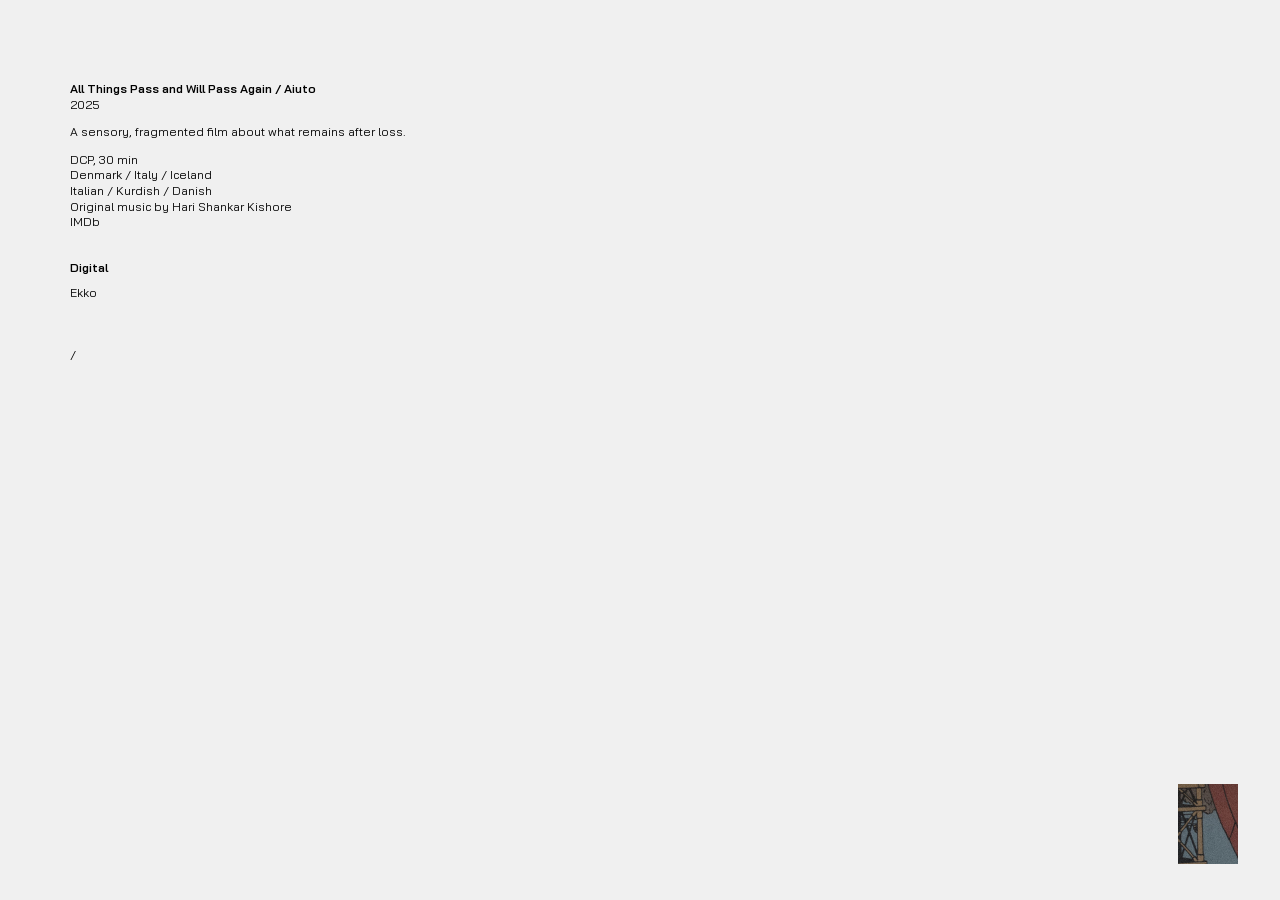
==== all-things-pass-and-will-pass-again/index.html @ b242f69c "Add files via upload" ====
<!DOCTYPE html>
<html lang="en">
<head>
<meta charset="utf-8">
<meta name="viewport" content="width=device-width, initial-scale=1">
<title>Julius Ernst</title>
<meta property="og:image" content="https://juliusernst.com/images/logo.jpg">
<link rel="stylesheet" href="/style.css">
</head>
<body>
<a class="home" href="/" aria-label="Home"><img src="/images/home.jpg" alt=""></a>
<main id="app"></main>
<script src="/site.js"></script>
</body>
</html>
---- style.css ----
@font-face { font-family: "Bai Jamjuree"; src: url("/fonts/bai-jamjuree-latin-400-normal.woff2") format("woff2"); font-weight: 400; font-display: swap; }
@font-face { font-family: "Bai Jamjuree"; src: url("/fonts/bai-jamjuree-latin-600-normal.woff2") format("woff2"); font-weight: 600; font-display: swap; }
:root {
  /* layout idea: a release sheet in the top left corner, left-aligned with a ragged right edge */
  --paper: #f0f0f0;
  --ink: #000000;
  --muted: #9a9a9a;
  --font-body: "Bai Jamjuree", "Helvetica Neue", Helvetica, Arial, sans-serif;
  color-scheme: light;
}
* { box-sizing: border-box; }
html, body { margin: 0; background: var(--paper); color: var(--ink); }
body {
  font-family: var(--font-body);
  font-size: 12px;
  line-height: 1.3;
  padding: 9vh 3.3vw 80px 5.5vw;
  -webkit-font-smoothing: antialiased;
}
main { display: grid; gap: 30px; justify-items: start; }
a { color: var(--ink); text-decoration: none; }
a:hover, a:focus-visible { text-decoration: none; }
a:focus-visible { outline: 1px dotted var(--ink); outline-offset: 2px; }
h1, h2 { font-size: 12px; font-weight: 600; margin: 0; }
section { display: grid; gap: 10px; justify-items: start; }
ol, ul { list-style: none; margin: 0; padding: 0; }
/* a tab stop, not a box: the value sits after the title, the right edge stays ragged */
.rows li { display: grid; grid-template-columns: 23em auto; column-gap: 1.5em; }
.rows .y { font-variant-numeric: tabular-nums; }
/* tracklist: times sit a fixed gap after the longest title */
.tracks { display: grid; grid-template-columns: max-content max-content; column-gap: 3em; }
.tracks li { display: contents; }
.muted { color: var(--muted); }
.lines { display: grid; gap: 0; }
.label { display: grid; gap: 0; justify-items: start; }
.label h2 { margin-bottom: 0; }
.label .yr { margin-bottom: 1em; }
.label .about { margin: 0 0 1em; max-width: 46ch; }
.text p { margin: 0 0 1em; max-width: 46ch; white-space: pre-line; }
.text p:last-child { margin-bottom: 0; }
.bio { margin-top: 40px; }
.part { margin-top: 40px; }
.imgs { display: grid; gap: 12px; }
.imgs { margin-bottom: 12px; }
.imgs img { margin-bottom: 0; }
.nav { display: flex; gap: 1.5em; margin-top: 16px; }
.home { position: fixed; bottom: 4vh; right: 3.3vw; display: block; line-height: 0; }
.home img { width: 60px; height: auto; display: block; }
.logo { display: block; width: 300px; max-width: 100%; height: auto; aspect-ratio: 1 / 1; object-fit: cover; margin-bottom: 12px; }
@media (max-width: 420px) {
  body { font-size: 14px; padding: 40px 20px 64px 28px; }
  h1, h2 { font-size: 14px; }
  main { gap: 28px; }
  .rows li { grid-template-columns: minmax(0, 1fr) auto; }
}
@media (prefers-reduced-motion: reduce) { * { transition: none !important; } }
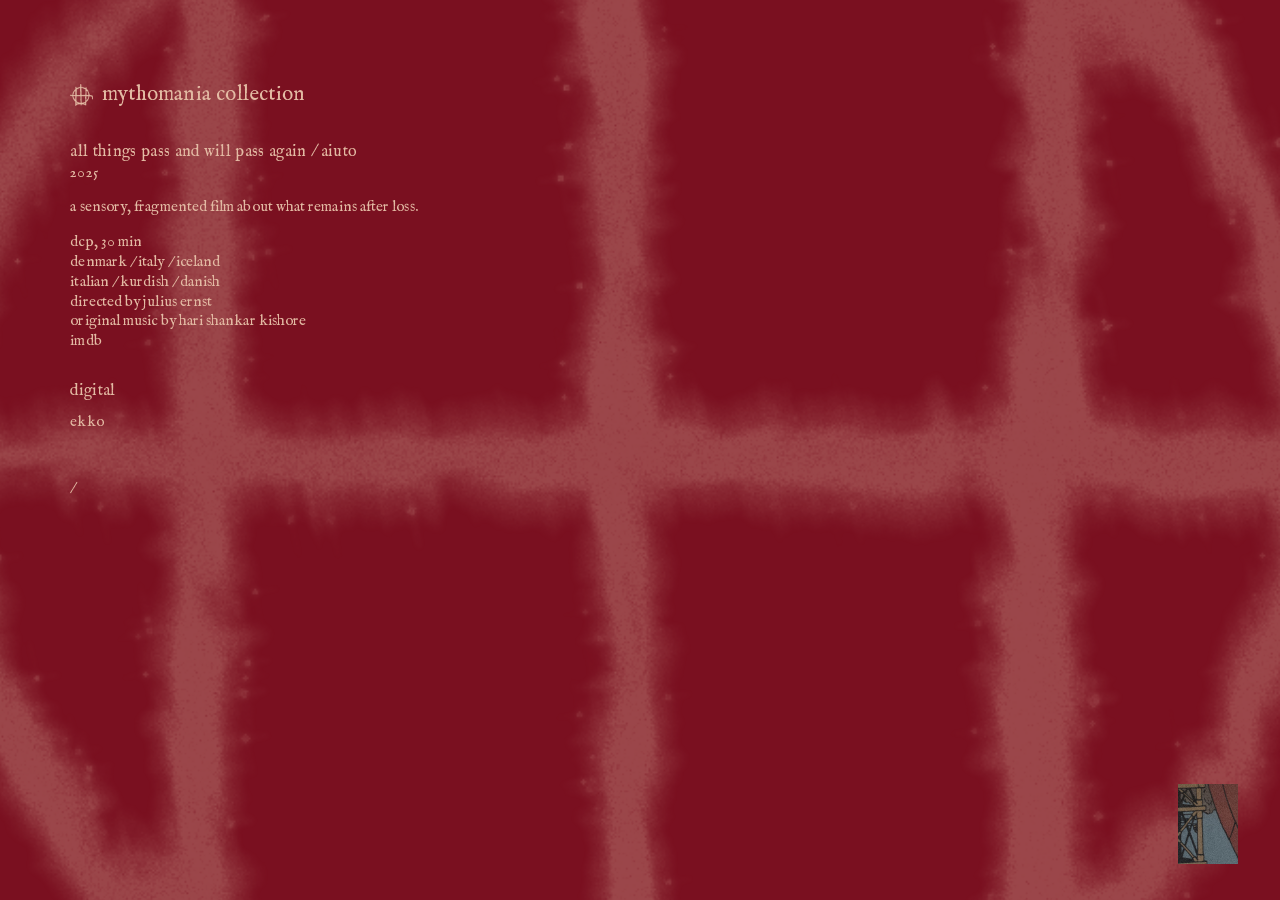
==== commit 1ac23186: "Add files via upload" ====
--- a/all-things-pass-and-will-pass-again/index.html
+++ b/all-things-pass-and-will-pass-again/index.html
@@ -4,7 +4,7 @@
 <meta charset="utf-8">
 <meta name="viewport" content="width=device-width, initial-scale=1">
 <title>Julius Ernst</title>
-<meta property="og:image" content="https://juliusernst.com/images/logo.jpg">
+<meta property="og:image" content="https://mythomaniacollection.com/images/logo.jpg">
 <link rel="stylesheet" href="/style.css">
 </head>
 <body>
--- a/style.css
+++ b/style.css
@@ -1,19 +1,21 @@
-@font-face { font-family: "Bai Jamjuree"; src: url("/fonts/bai-jamjuree-latin-400-normal.woff2") format("woff2"); font-weight: 400; font-display: swap; }
-@font-face { font-family: "Bai Jamjuree"; src: url("/fonts/bai-jamjuree-latin-600-normal.woff2") format("woff2"); font-weight: 600; font-display: swap; }
+@font-face { font-family: "IM Fell English"; src: url("/fonts/im-fell-english-latin-400-normal.woff2") format("woff2"); font-weight: 400; font-display: swap; }
 :root {
   /* layout idea: a release sheet in the top left corner, left-aligned with a ragged right edge */
-  --paper: #f0f0f0;
-  --ink: #000000;
-  --muted: #9a9a9a;
-  --font-body: "Bai Jamjuree", "Helvetica Neue", Helvetica, Arial, sans-serif;
-  color-scheme: light;
+  --paper: #7a1020;   /* red */
+  --ink: #e3bba4;     /* peach text */
+  --muted: #b17f78;   /* links not live yet */
+  --font-body: "IM Fell English", Georgia, serif;
+  color-scheme: dark;
 }
 * { box-sizing: border-box; }
-html, body { margin: 0; background: var(--paper); color: var(--ink); }
+html { background: var(--paper); }
+html, body { margin: 0; color: var(--ink); }
 body {
   font-family: var(--font-body);
-  font-size: 12px;
-  line-height: 1.3;
+  font-size: 15px;
+  line-height: 1.32;
+  letter-spacing: .005em;
+  text-transform: lowercase;  /* no capitals anywhere */
   padding: 9vh 3.3vw 80px 5.5vw;
   -webkit-font-smoothing: antialiased;
 }
@@ -21,7 +23,7 @@
 a { color: var(--ink); text-decoration: none; }
 a:hover, a:focus-visible { text-decoration: none; }
 a:focus-visible { outline: 1px dotted var(--ink); outline-offset: 2px; }
-h1, h2 { font-size: 12px; font-weight: 600; margin: 0; }
+h1, h2 { font-size: 16px; font-weight: 400; letter-spacing: .02em; margin: 0; }
 section { display: grid; gap: 10px; justify-items: start; }
 ol, ul { list-style: none; margin: 0; padding: 0; }
 /* a tab stop, not a box: the value sits after the title, the right edge stays ragged */
@@ -48,9 +50,34 @@
 .home img { width: 60px; height: auto; display: block; }
 .logo { display: block; width: 300px; max-width: 100%; height: auto; aspect-ratio: 1 / 1; object-fit: cover; margin-bottom: 12px; }
 @media (max-width: 420px) {
-  body { font-size: 14px; padding: 40px 20px 64px 28px; }
-  h1, h2 { font-size: 14px; }
+  body { font-size: 15px; padding: 40px 20px 64px 28px; }
+  h1, h2 { font-size: 16px; }
   main { gap: 28px; }
   .rows li { grid-template-columns: minmax(0, 1fr) auto; }
 }
 @media (prefers-reduced-motion: reduce) { * { transition: none !important; } }
+
+/* the outer layer: mythomania collection, top of every page */
+.mm { margin-bottom: 30px; }
+.mm a { font-size: 21px; letter-spacing: .01em; display: inline-flex; align-items: center; gap: .42em; }
+/* small mark before the name, about the height of the letters, in the text colour */
+.mm-mark {
+  display: inline-block; width: 1.08em; height: 1.04em; flex: none; position: relative; top: .02em;
+  background: var(--ink);
+  -webkit-mask: url("/images/mark-small.png") center / contain no-repeat;
+          mask: url("/images/mark-small.png") center / contain no-repeat;
+}
+
+/* the mythomania mark, very large in the middle, in the text colour */
+.mark {
+  position: fixed; z-index: 0; pointer-events: none;
+  /* huge: the screen sits inside the circle, centred on its middle */
+  height: 165vmax; height: calc(1.22 * hypot(100vw, 100vh));
+  aspect-ratio: 1054 / 1012; width: auto;
+  left: 50%; top: 50%; transform: translate(-47.96%, -52.33%);
+  background: var(--ink); opacity: .32;
+  -webkit-mask: url("/images/mark.png") center / 100% 100% no-repeat;
+          mask: url("/images/mark.png") center / 100% 100% no-repeat;
+}
+main, .mm, .home { position: relative; z-index: 1; }
+.home { position: fixed; }
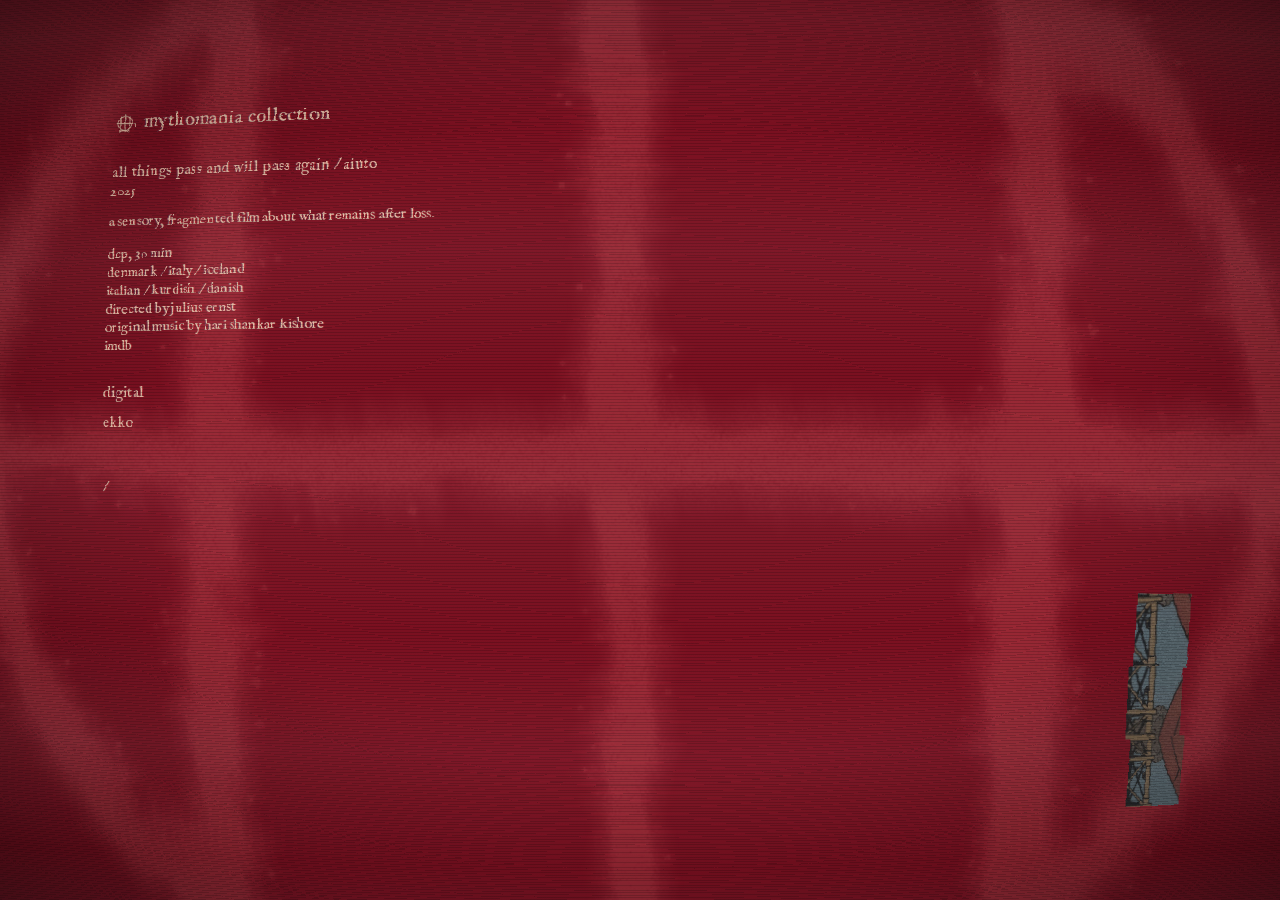
==== commit 949c7396: "Add files via upload" ====
--- a/all-things-pass-and-will-pass-again/index.html
+++ b/all-things-pass-and-will-pass-again/index.html
@@ -8,6 +8,7 @@
 <link rel="stylesheet" href="/style.css">
 </head>
 <body>
+<svg width="0" height="0" style="position:absolute" aria-hidden="true"><filter id="bend" x="0" y="0" width="1" height="1" primitiveUnits="objectBoundingBox" color-interpolation-filters="sRGB"><feImage href="/images/bend.png?v=4" x="0" y="0" width="1" height="1" preserveAspectRatio="none" result="map"/><feDisplacementMap in="SourceGraphic" in2="map" scale="0.16" xChannelSelector="R" yChannelSelector="G"/></filter></svg>
 <a class="home" href="/" aria-label="Home"><img src="/images/home.jpg" alt=""></a>
 <main id="app"></main>
 <script src="/site.js"></script>
--- a/style.css
+++ b/style.css
@@ -68,16 +68,63 @@
           mask: url("/images/mark-small.png") center / contain no-repeat;
 }
 
-/* the mythomania mark, very large in the middle, in the text colour */
+/* the mythomania mark: huge and smeared, centred, in a red that sinks into the background */
 .mark {
   position: fixed; z-index: 0; pointer-events: none;
-  /* huge: the screen sits inside the circle, centred on its middle */
   height: 165vmax; height: calc(1.22 * hypot(100vw, 100vh));
   aspect-ratio: 1054 / 1012; width: auto;
   left: 50%; top: 50%; transform: translate(-47.96%, -52.33%);
-  background: var(--ink); opacity: .32;
-  -webkit-mask: url("/images/mark.png") center / 100% 100% no-repeat;
-          mask: url("/images/mark.png") center / 100% 100% no-repeat;
+  background: #b03a44; opacity: .55;
+  -webkit-mask: url("/images/mark.png?v=11") center / 100% 100% no-repeat;
+          mask: url("/images/mark.png?v=11") center / 100% 100% no-repeat;
 }
 main, .mm, .home { position: relative; z-index: 1; }
 .home { position: fixed; }
+
+/* the tower: six pieces of the corner picture stacked into one structure */
+.home img + img { margin-top: 0; }
+/* each piece sits a little off, so they only roughly fit together */
+.home img:nth-child(1) { transform: translateX(3px) rotate(1.4deg); margin-bottom: -2px; }
+.home img:nth-child(2) { transform: translateX(-2px) rotate(-.8deg); margin-bottom: -1px; }
+.home img:nth-child(3) { transform: translateX(4px) rotate(.6deg); margin-bottom: -2px; }
+.home img:nth-child(4) { transform: translateX(-3px) rotate(-1.2deg); margin-bottom: -1px; }
+.home img:nth-child(5) { transform: translateX(1px) rotate(.9deg); margin-bottom: -2px; }
+/* hover: everything snaps straight at once */
+.home:hover img, .home:focus-visible img { transform: none; }
+
+/* old tv screen: fine scanlines, a soft dark edge, a faint colour fringe and a slow flicker */
+.crt {
+  position: fixed; inset: 0; z-index: 5; pointer-events: none;
+  background:
+    repeating-linear-gradient(to bottom, rgba(0,0,0,.16) 0, rgba(0,0,0,.16) 1px, transparent 1px, transparent 3px),
+    radial-gradient(ellipse at center, transparent 58%, rgba(0,0,0,.34) 100%);
+  animation: crt-flicker 6s infinite steps(1);
+}
+.crt::after {
+  content: ""; position: absolute; inset: 0;
+  background: linear-gradient(to bottom, transparent 0%, rgba(255,255,255,.035) 50%, transparent 100%);
+  background-size: 100% 260px; animation: crt-roll 9s linear infinite;
+}
+main, .mm { text-shadow: .6px 0 rgba(255,60,60,.35), -.6px 0 rgba(80,200,255,.22); }
+@keyframes crt-flicker { 0%,100% { opacity: 1; } 47% { opacity: .93; } 48% { opacity: 1; } 81% { opacity: .96; } 82% { opacity: 1; } }
+@keyframes crt-roll { from { background-position: 0 -260px; } to { background-position: 0 100vh; } }
+@media (prefers-reduced-motion: reduce) { .crt, .crt::after { animation: none; } }
+/* the tower sits above the page content so it can always be hovered and clicked */
+.home { z-index: 4; }
+/* the bulge of the old screen: everything sits on one screen layer that bends slightly outward */
+html, body { height: 100%; overflow: hidden; }
+/* the screen layer reaches a little past the window edges, so the bend pulls in red, not darkness */
+#screen { position: fixed; inset: -8vh -8vw; overflow-y: auto; padding: inherit; filter: url(#bend);
+  border: 8vh 8vw solid transparent; box-sizing: border-box;
+  scrollbar-width: none; background: var(--paper); }
+#screen::-webkit-scrollbar { display: none; }
+html { background: var(--paper); }
+/* the background, scanlines and grain reach into the hidden overscan too, so no edge ever shows */
+.crt { inset: -8vh -8vw; }
+.crt { background:
+    repeating-linear-gradient(to bottom, rgba(0,0,0,.16) 0, rgba(0,0,0,.16) 1px, transparent 1px, transparent 3px),
+    radial-gradient(ellipse at center, transparent 40%, rgba(0,0,0,.18) 62%, rgba(0,0,0,.52) 88%); }
+/* the bulge pushes things near the edges outward, so the content starts a little further in */
+#screen > .mm, #screen > main { margin-left: 9vw; margin-right: 9vw; }
+#screen > .mm { margin-top: 8vh; }
+.home { right: calc(3.3vw + 10vw); bottom: calc(4vh + 11vh); }
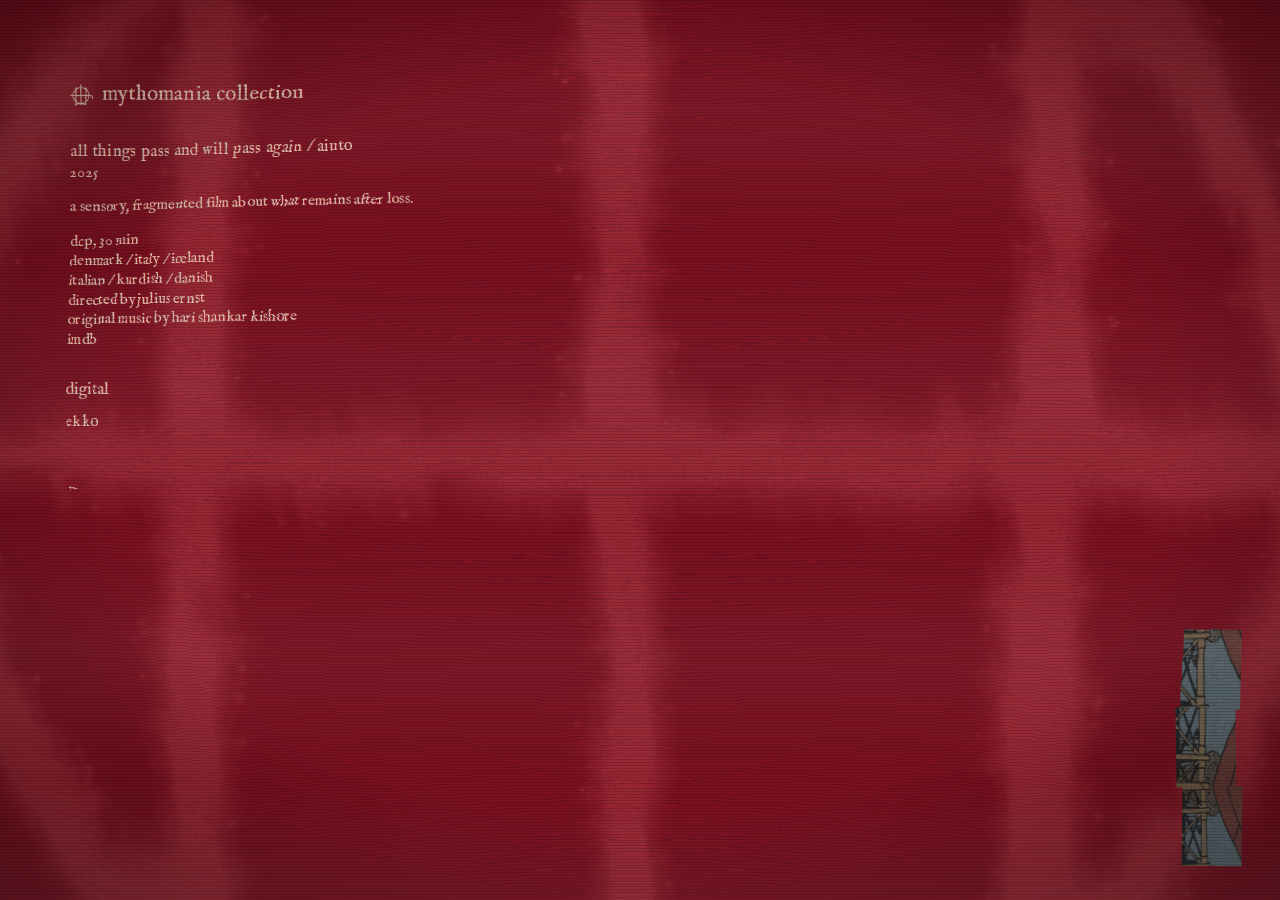
==== commit 732231b5: "Add files via upload" ====
--- a/all-things-pass-and-will-pass-again/index.html
+++ b/all-things-pass-and-will-pass-again/index.html
@@ -8,7 +8,7 @@
 <link rel="stylesheet" href="/style.css">
 </head>
 <body>
-<svg width="0" height="0" style="position:absolute" aria-hidden="true"><filter id="bend" x="0" y="0" width="1" height="1" primitiveUnits="objectBoundingBox" color-interpolation-filters="sRGB"><feImage href="/images/bend.png?v=4" x="0" y="0" width="1" height="1" preserveAspectRatio="none" result="map"/><feDisplacementMap in="SourceGraphic" in2="map" scale="0.16" xChannelSelector="R" yChannelSelector="G"/></filter></svg>
+<svg width="0" height="0" style="position:absolute" aria-hidden="true"><filter id="bend" x="0" y="0" width="1" height="1" primitiveUnits="objectBoundingBox" color-interpolation-filters="sRGB"><feImage href="/images/bend.png?v=5" x="0" y="0" width="1" height="1" preserveAspectRatio="none" result="map"/><feDisplacementMap in="SourceGraphic" in2="map" scale="0.03" xChannelSelector="R" yChannelSelector="G"/></filter></svg>
 <a class="home" href="/" aria-label="Home"><img src="/images/home.jpg" alt=""></a>
 <main id="app"></main>
 <script src="/site.js"></script>
--- a/style.css
+++ b/style.css
@@ -75,8 +75,8 @@
   aspect-ratio: 1054 / 1012; width: auto;
   left: 50%; top: 50%; transform: translate(-47.96%, -52.33%);
   background: #b03a44; opacity: .55;
-  -webkit-mask: url("/images/mark.png?v=11") center / 100% 100% no-repeat;
-          mask: url("/images/mark.png?v=11") center / 100% 100% no-repeat;
+  -webkit-mask: url("/images/mark.png?v=14") center / 100% 100% no-repeat;
+          mask: url("/images/mark.png?v=14") center / 100% 100% no-repeat;
 }
 main, .mm, .home { position: relative; z-index: 1; }
 .home { position: fixed; }
@@ -113,18 +113,4 @@
 .home { z-index: 4; }
 /* the bulge of the old screen: everything sits on one screen layer that bends slightly outward */
 html, body { height: 100%; overflow: hidden; }
-/* the screen layer reaches a little past the window edges, so the bend pulls in red, not darkness */
-#screen { position: fixed; inset: -8vh -8vw; overflow-y: auto; padding: inherit; filter: url(#bend);
-  border: 8vh 8vw solid transparent; box-sizing: border-box;
-  scrollbar-width: none; background: var(--paper); }
-#screen::-webkit-scrollbar { display: none; }
-html { background: var(--paper); }
-/* the background, scanlines and grain reach into the hidden overscan too, so no edge ever shows */
-.crt { inset: -8vh -8vw; }
-.crt { background:
-    repeating-linear-gradient(to bottom, rgba(0,0,0,.16) 0, rgba(0,0,0,.16) 1px, transparent 1px, transparent 3px),
-    radial-gradient(ellipse at center, transparent 40%, rgba(0,0,0,.18) 62%, rgba(0,0,0,.52) 88%); }
-/* the bulge pushes things near the edges outward, so the content starts a little further in */
-#screen > .mm, #screen > main { margin-left: 9vw; margin-right: 9vw; }
-#screen > .mm { margin-top: 8vh; }
-.home { right: calc(3.3vw + 10vw); bottom: calc(4vh + 11vh); }
+#screen { position: fixed; inset: 0; overflow-y: auto; padding: inherit; filter: url(#bend); }
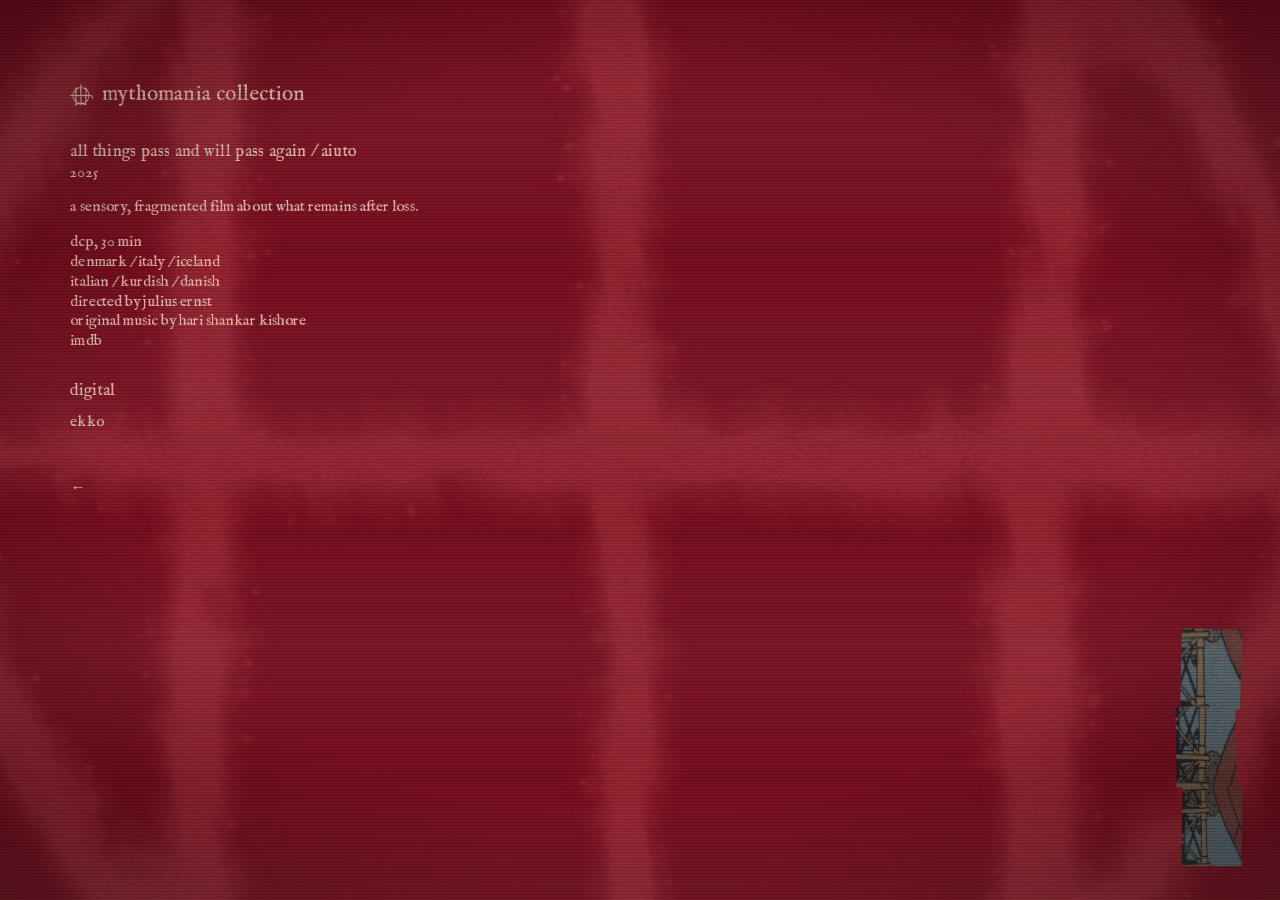
==== commit 75c41160: "Add files via upload" ====
--- a/all-things-pass-and-will-pass-again/index.html
+++ b/all-things-pass-and-will-pass-again/index.html
@@ -8,7 +8,6 @@
 <link rel="stylesheet" href="/style.css">
 </head>
 <body>
-<svg width="0" height="0" style="position:absolute" aria-hidden="true"><filter id="bend" x="0" y="0" width="1" height="1" primitiveUnits="objectBoundingBox" color-interpolation-filters="sRGB"><feImage href="/images/bend.png?v=5" x="0" y="0" width="1" height="1" preserveAspectRatio="none" result="map"/><feDisplacementMap in="SourceGraphic" in2="map" scale="0.03" xChannelSelector="R" yChannelSelector="G"/></filter></svg>
 <a class="home" href="/" aria-label="Home"><img src="/images/home.jpg" alt=""></a>
 <main id="app"></main>
 <script src="/site.js"></script>
--- a/style.css
+++ b/style.css
@@ -111,6 +111,7 @@
 @media (prefers-reduced-motion: reduce) { .crt, .crt::after { animation: none; } }
 /* the tower sits above the page content so it can always be hovered and clicked */
 .home { z-index: 4; }
-/* the bulge of the old screen: everything sits on one screen layer that bends slightly outward */
-html, body { height: 100%; overflow: hidden; }
-#screen { position: fixed; inset: 0; overflow-y: auto; padding: inherit; filter: url(#bend); }
+/* hover: the pieces snap so the tan right-hand pillar lines up straight through the whole tower */
+.home:hover img:nth-child(1), .home:focus-visible img:nth-child(1) { transform: translateX(2.25px); }   /* tower-2 */
+.home:hover img:nth-child(2), .home:focus-visible img:nth-child(2) { transform: translateX(-4.5px); }   /* tower-1 */
+.home:hover img:nth-child(3), .home:focus-visible img:nth-child(3) { transform: none; }                 /* the original */
